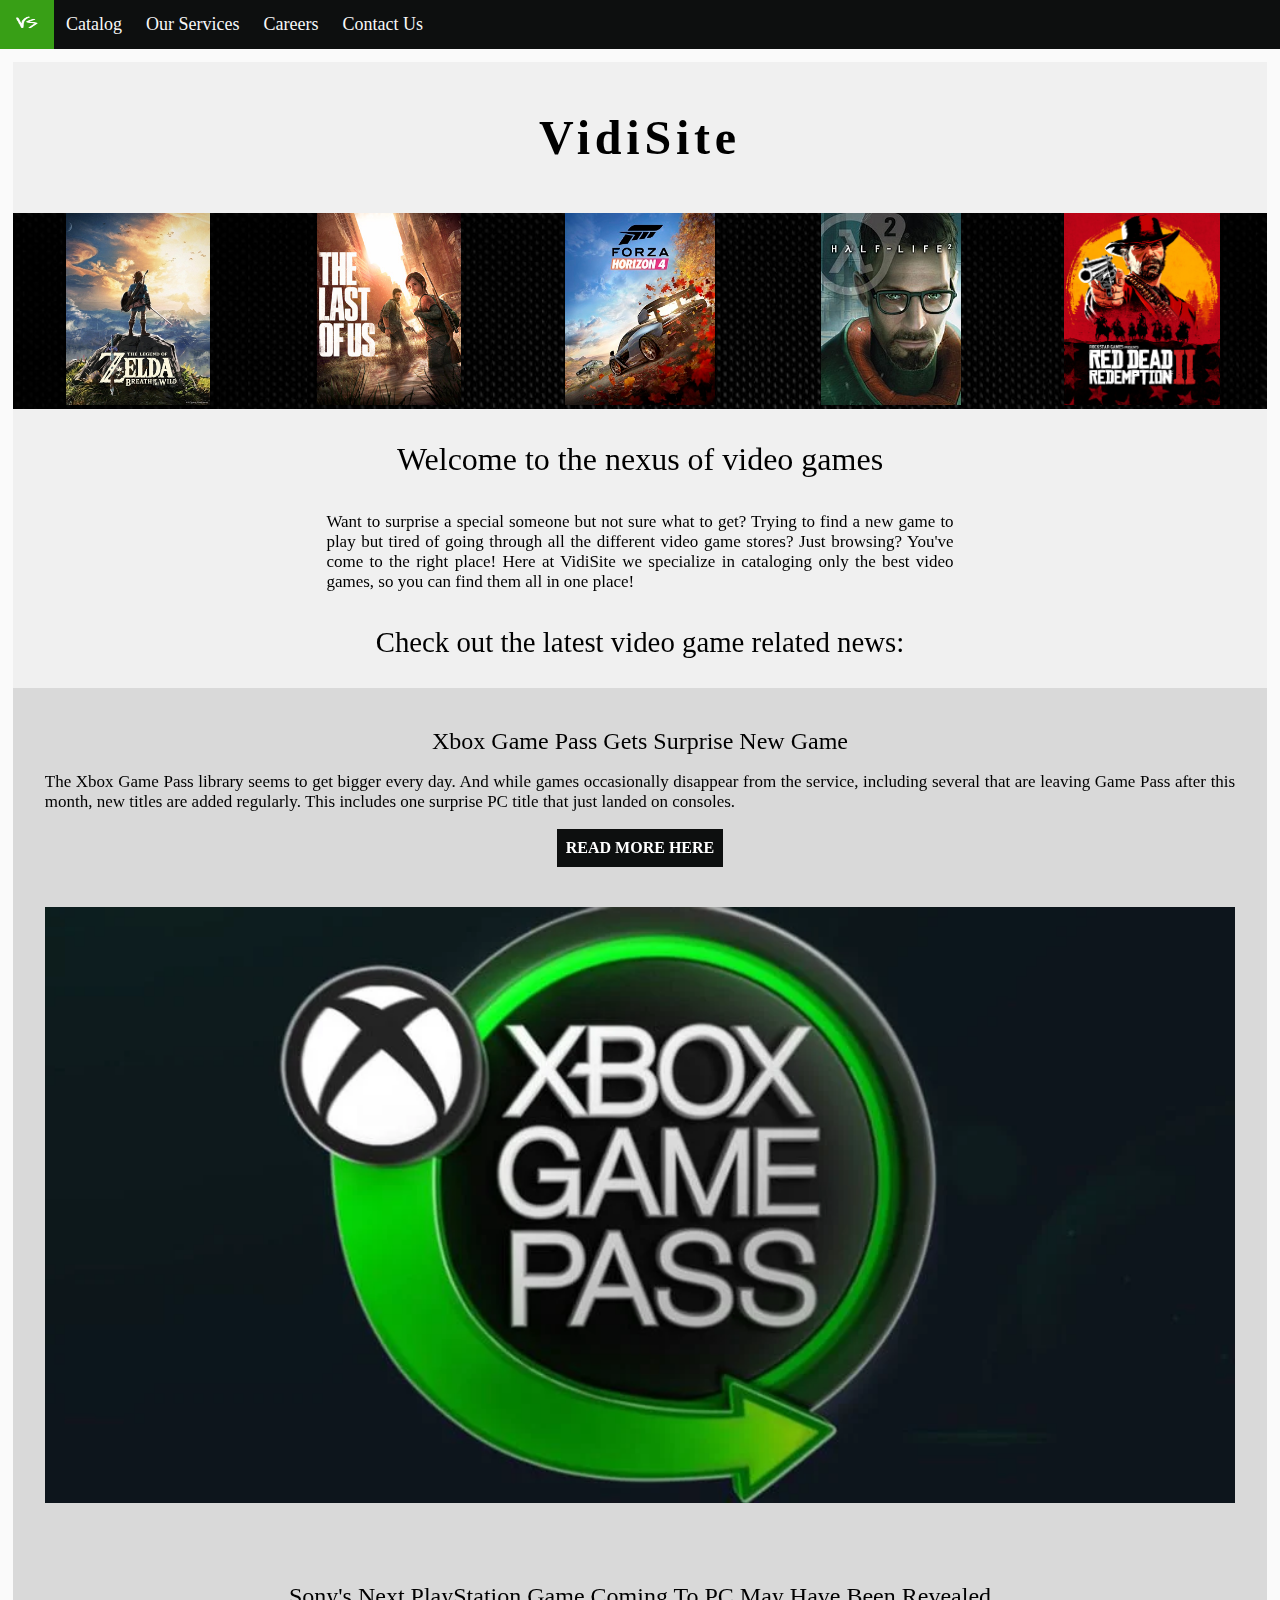
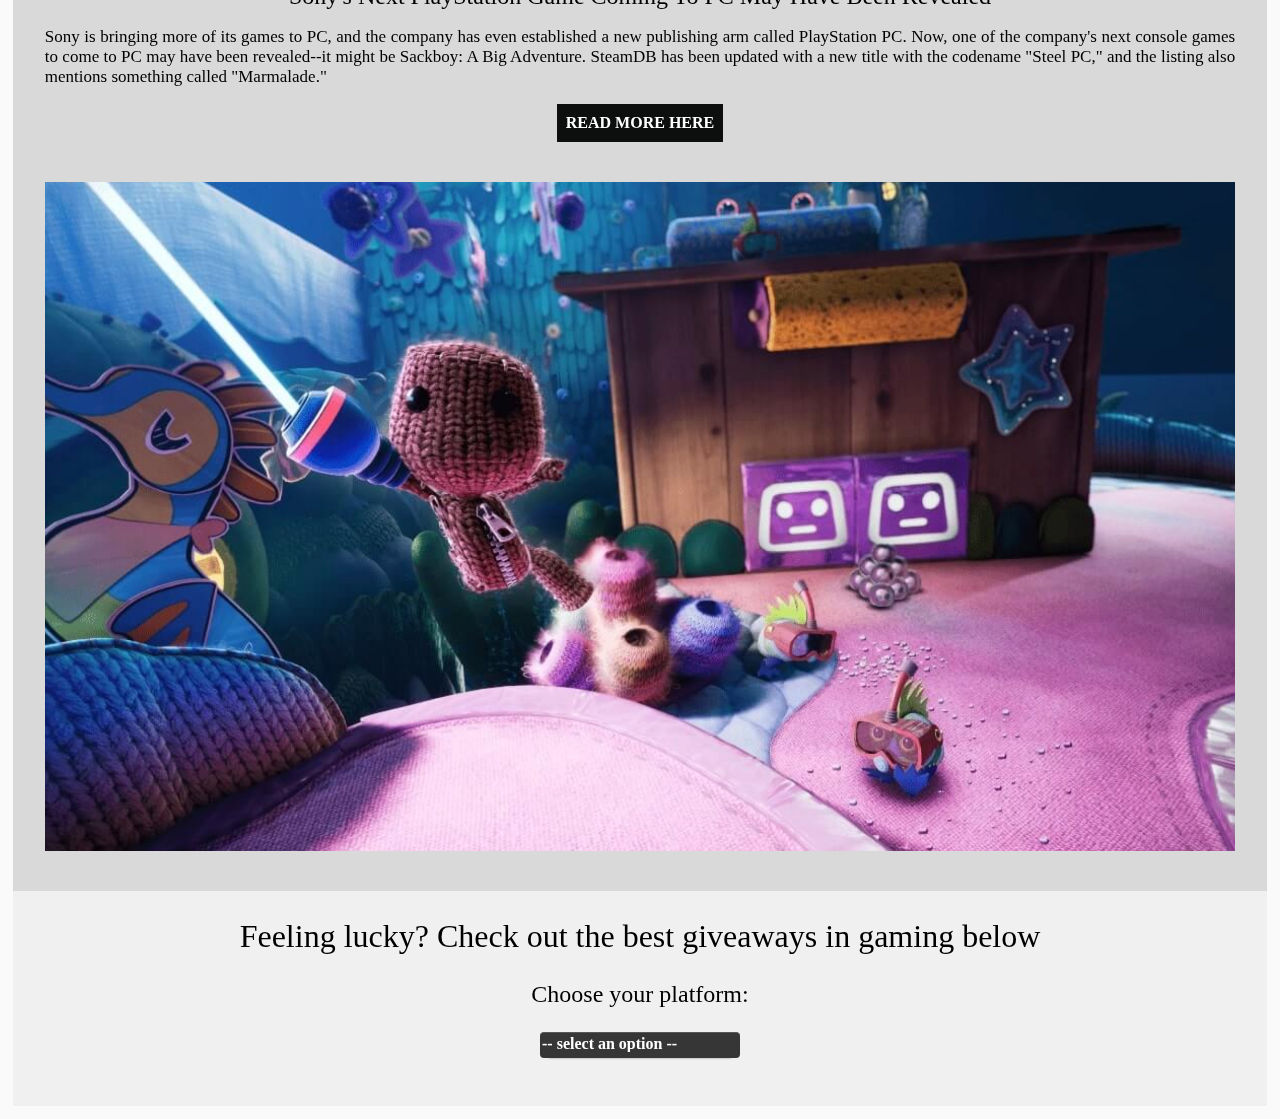
==== index.html @ c4c3dd86 "commit" ====
<!DOCTYPE html>
<html>
<head>
<link rel="stylesheet" href="style.css">
<meta charset="UTF-8" />
<meta name="viewport" content="width=device-width, initial-scale=1.0">
<title>VidiSite</title>
<style>
    h1 {
        font-size: 3em;
        padding: 1em;
        margin: 0;
        letter-spacing: .1em;
    }
    h2 {
        font-size: 2em;
        text-align: center;
    }
    h3 {
        font-size: 1.5em;
        text-align: center;
        font-weight: 500;
    }
    #bg {
        height: 15em;
        overflow: hidden;
    }
    .newsbg {
        height: auto;
        overflow: hidden;
        text-align: center;
        display: block;
        margin: auto;
        width: 100%;
    }
    #mainbody {
        padding: 0 0 2em 0;
    }
    #imgcarousel {
        width: 100%;
    }
    
    .column {
        padding: 1.25em 0;
    }
    .column p {
        text-align: justify;
    }
    .column .content {
        padding: 0 2em;
    }
    .content h3{
        margin:0;
    }
    .row.api .column {
        width: 33.3%;
    }
    .button {
        display: block;
        text-align: center;
        margin: 1em auto 0 auto;
        padding: .65em .55em;
    }
    #centertext{
        margin: 2em 35%;
        text-align: justify;
    }
    .imgapi {
        padding: 2em 0;
        height: 13em;
        overflow: hidden;
        text-align: center;
        display: block;
        margin: auto;
        object-fit: cover;
        
    }
    .apititle {
        margin: 0;
        white-space: nowrap;
        overflow: hidden;
        text-overflow: ellipsis;
    }
    .select-div {
        margin: 1em auto;
    }
    img[name="imgapi"] {
        transition: transform 0.5s
    }
    img[name="imgapi"]:hover {
        transform: scale(0.95);
    }

@media only screen and (max-width: 1280px) {
  #bg {
      height: 12em;
      padding: 0 2.25%;
  }
  .column {
      width: 100%;
    }
    .row.api .column {
        width: 100%;
    }
    #centertext{
        margin: 2em 25%;
        text-align: justify;
    }
    .imgapi {
        height: 10em;
    }
}

@media only screen and (max-width: 768px) {
    #bg {
        height: 7em;
        padding: 0 2.1%;
    }
    #centertext{
        margin: 2em 15%;
        text-align: justify;
    }
    .imgapi {
        height: 18em;
    }
}
</style>
</head>
<body>
<div class="topnav">
    <a href = "index.html"><img src="vidisite.png" width="30" height="15"> </a>
    <a href="form.html">Catalog</a>
    <a href="services.html">Our Services</a>
    <a href="jobs.html">Careers</a>
    <a href="contact.html">Contact Us</a>
</div>
<div class="spacer">a</div>
<div id="image"></div>

    <div id="mainbody">
    <h1>VidiSite</h1>
    <ul class="list">
        <li><img id="bg" src="zelda.jpg"></li>
        <li><img id="bg" src="the-last-of-us.jpg"></li>
        <li><img id="bg" src="forza-horizon-4.jpg"> </li>
        <li><img id="bg" src="half-life-2.jpg"> </li>
        <li><img id="bg" src="red-dead-redemption.jpg"> </li>
    </ul>
    <h2 style="margin: 1em 0;">Welcome to the nexus of video games</h2>
    <p id ="centertext">Want to surprise a special someone but not sure what to get? Trying to find a new game to play 
        but tired of going through all the different video game stores? Just browsing? You've come to the right place! 
        Here at VidiSite we specialize in cataloging only the best video games, so you can find them all in one
        place!</p>

        
    <h3 style="font-size: 1.8em;">Check out the latest video game related news:</h3>

    <div style="background-color: #d9d9d9;" class="row">
        <div class="column">
            <div class="column">
                <div class="content">
                <h3> Xbox Game Pass Gets Surprise New Game</h3>
                <p>The Xbox Game Pass library seems to get bigger every day. 
                    And while games occasionally disappear from the service, 
                    including several that are leaving Game Pass after this 
                    month, new titles are added regularly. This includes one 
                    surprise PC title that just landed on consoles.</p>
                    <button target="_blank" onclick=" window.open('https://gamerant.com/xbox-game-pass-project-wingman/','_blank')" class="button" >Read more here</button>
            </div>
            </div>
            <div class="column">
                <div class="content">
                    <img class="newsbg" src="Xbox_Game_Pass_Arrow_logo.jpg">
                    </div>
            </div>
        </div>
        <div class="column">
            <div class="column">
                <div class="content">
                <h3>Sony's Next PlayStation Game Coming To PC May Have Been Revealed</h3>
                <p>Sony is bringing more of its games to PC, and the company has 
                    even established a new publishing arm called PlayStation PC. 
                    Now, one of the company's next console games to come to PC 
                    may have been revealed--it might be Sackboy: A Big Adventure. 
                    SteamDB has been updated with a new title with the codename 
                    "Steel PC," and the listing also mentions something called 
                    "Marmalade."</p> 
                    <button target="_blank" onclick=" window.open('https://www.gamespot.com/articles/sony-next-playstation-console-game-coming-to-pc-may-have-been-revealed/1100-6497492/','_blank')" class="button" >Read more here</button>
                    </div>
            </div>
            <div class="column">
                <div class="content">
                <img class="newsbg" src="news.png">
                </div>
            </div>
        </div>
      </div>

      <h2>Feeling lucky? Check out the best giveaways in gaming below</h2>
      <h3>Choose your platform:</h3>
      <div class="select-div">
        <select id="platform" onchange="loadData()">
            <option disabled selected value> -- select an option -- </option>
            <option>Pc</option>
            <option>Steam</option>
            <option>Epic-Games-Store</option>
            <option>PS4</option>
            <option>PS5</option>
            <option>Xbox-One</option>
            <option>Xbox-Series-XS</option>
            <option>Switch</option>
            <option>Android</option>
            <option>IOS</option>
            <option>Xbox-360</option>
        </select>
    </div>
      <div style="display: none;" id="apirow" class="row api">
        <div class="column">
            <div style="width:100%;" class="column">
                <div class="content">
                    <h3 name ="title" class="apititle"></h3>
                    <a name="reference" target="_blank"><img class="imgapi" name="imgapi"></a>
                    <p name="desc"></p>
                    </div>
            </div>
        </div>
        <div class="column">
            <div class="content">
            <div style="width:100%;" class="column">
                <h3 name ="title" class="apititle"></h3>
                <a name="reference" target="_blank"><img class="imgapi" name="imgapi"></a>
                <p name="desc"></p> 
                </div>
            </div>
        </div>
        <div class="column">
            <div class="content">
            <div style="width:100%;" class="column">
                <h3 name ="title" class="apititle"></h3>
                <a name="reference" target="_blank"><img class="imgapi" name="imgapi"></a>
                <p name="desc"></p> 
            </div>
            </div>
        </div>
      </div>


    
    </div>
</div>
<script>
    window.onload = function() {
        request = new XMLHttpRequest();
        request.open("GET", "http://www.gamespot.com/api/articles/?api_key=5f30e01f5e65271aa166774b3f0baf9b08fee6a4&format=json", true);
        request.withCredentials = true;
    request.setRequestHeader('Access-Control-Allow-Headers', '*');
    request.setRequestHeader('Access-Control-Allow-Origin', '*');

    request.onreadystatechange = function() {
        if (request.readyState == 4 && request.status == 200) {   
            data = request.responseText;
            data = JSON.parse(data);
            alert("working1");
        }
        else if (request.readyState == 4 && request.status != 200) 
        {  
            alert("Request failed!");
        }
}
    request.send;
    }

    function loadData() {
    let x = document.getElementById("platform").value.toLowerCase();
    request = new XMLHttpRequest();
    request.open("GET", "https://gamerpower.p.rapidapi.com/api/giveaways?platform=" + x + "&sort-by=popularity", true);
    request.withCredentials = true;
    request.setRequestHeader('x-rapidapi-key', '241bcaecf0mshfafde6fd0116e61p16d96fjsnbf4ede1c5446');
    request.setRequestHeader('Access-Control-Allow-Headers', '*');
    request.setRequestHeader('Access-Control-Allow-Origin', '*');

    
request.onreadystatechange = function() {
 
    if (request.readyState == 4 && 
        request.status == 200) 
    {   
        data = request.responseText;
        data = JSON.parse(data);
        document.getElementById("apirow").style.display = "block";
        document.getElementById("apirow").style.backgroundColor  = "rgb(217, 217, 217)";
        document.getElementById("mainbody").style.padding = 0;
        for (let i = 0; i < 3; i++) {
            document.getElementsByName("title")[i].innerHTML = data[i].title;
            document.getElementsByName("desc")[i].innerHTML = data[i].description;
            document.getElementsByName("imgapi")[i].src = data[i].image;
            document.getElementsByName("reference")[i].href = data[i].gamerpower_url;
        }
        
    }
    else if (request.readyState == 4 && request.status != 200) 
    {
        alert("Request failed!");
    }
}
request.send();
}
</script>
</body>
</html>
---- style.css ----
* {
  font-family: 'Times New Roman', Times, serif;
 }

.spacer {
  padding: 14px 12px;
  text-decoration: none;
  font-size: 18px;
}
body {
  margin: 0;
  background-color: #fafafa;
}

#image {
  position: fixed;
  top: 0;
  left: 0;
  z-index: -5;
  position: fixed;
  width: 100%;
  height: 100%;
  -webkit-background-size: cover;
  -moz-background-size: cover;
  -o-background-size: cover;
  background-size: cover;
  background-image: url("https://www.onlygfx.com/wp-content/uploads/2021/04/grey-triangle-pattern-seamless-background-1.jpg");
  }

img.one {
  height: 100%;
  max-height: 300px;
  width: 100%;
}

.topnav {
  background-color: #0D0F0F;
  overflow: hidden;
  position: fixed;
  width: 100%;
}

.topnav a {
  color: #f8f8f8;
  text-align: center;
  float: left;
  display: block;
  padding: 14px 12px;
  text-decoration: none;
  font-size: 18px;
  transition-duration: 0.4s;
}

.topnav a:hover {
  background-color: #389F16;
  color: #000000;
}

h1 {
  text-align: center;
  font-weight: 600;
  font-size: 2.2em;
}

h1 span{
  background-color: rgba(179, 179, 179, 0.432);
  padding: .2em;
}

h2 {
  font-weight: 500;
  font-size: 1.5em;
}

p {
  font-size: 17px;
}

#mainbody {
  padding: 2em 0;
  margin: 1%;
  background-color: #f0f0f0;
  box-sizing: border-box;
}

.topimage {
  width: 98%;
  height: 100px;
  position: absolute;
  margin: -2em 0 0 0;
  z-index: 0;
  object-fit: cover;
}

.column {
  float: left;
  width: 50%;
}

.row:after {
  content: "";
  display: table;
  clear: both;
}

a {
  text-decoration: none;
  color: rgb(0, 0, 0);
}
a:hover {
  color: #389F16;
}

.button {
  background-color: #0D0F0F; 
  border: none;
  color: rgb(255, 255, 255);
  padding: .75rem;
  text-align: center;
  text-decoration: none;
  display: inline-block;
  font-size: 1em;
  transition-duration: 0.4s;
  text-transform: uppercase;
  font-weight: bold;
  cursor:pointer;
}

.button:hover {
  background-color: #389F16; 
  color: rgb(255, 255, 255);
}

.button:hover {
  background-color: #389F16; 
  color: rgb(255, 255, 255);
}
 
.list {
  margin:0;
  padding: 0;
  list-style-type: none;
  display: table;
  table-layout: fixed;
  width:100%;
  background-image: url(pattern.jpg);
  background-size: cover;
  background-repeat: no-repeat;
}
.list>li {
  display: table-cell;
  padding: 0 5px;
  text-align: center;
}

select{
  background:transparent;
  width: 200px;
  padding: 2px;
  font-size: 1em;
  font-weight:600;
  color:#fff;
  line-height: 1;
  border: 0;
  border-radius: 0;
  height: 22px;
  -webkit-appearance: none;
  }


  .select-div{
    margin: 0 auto;
    width: 200px;
    height: 25px;
    overflow: hidden;
    background: url(arrowhead.png) no-repeat right #363636;
    border-top:#575757 1px solid;
    -webkit-border-radius: 4px 4px 4px 4px;
    -moz-border-radius: 4px 4px 4px 4px;
    border-radius: 4px 4px 4px 4px;
    -webkit-box-shadow: inset 0 2px 4px rgba(107, 105, 105, 0.15), 0 1px 2px rgba(0, 0, 0, 0.05);
    -moz-box-shadow: inset 0 2px 4px rgba(0, 0, 0, 0.15), 0 1px 2px rgba(0, 0, 0, 0.05);
    box-shadow: inset 0 2px 4px rgba(0, 0, 0, 0.15), 0 1px 2px rgba(0, 0, 0, 0.05);
    -moz-box-shadow:    0px 8px 3px -9px #000000;
    -webkit-box-shadow: 0px 8px 3px -9px #000000;
    box-shadow:         0px 8px 3px -9px #000000;
 }

 select > option {
  background: #363636;
}


@media only screen and (max-width: 1280px) {
  .topimage {
    height: 90px;
  }
}

@media only screen and (max-width: 768px) {
  .column {
      width: 100%;
    }
    .topimage {
      height: 90px;
    }
}
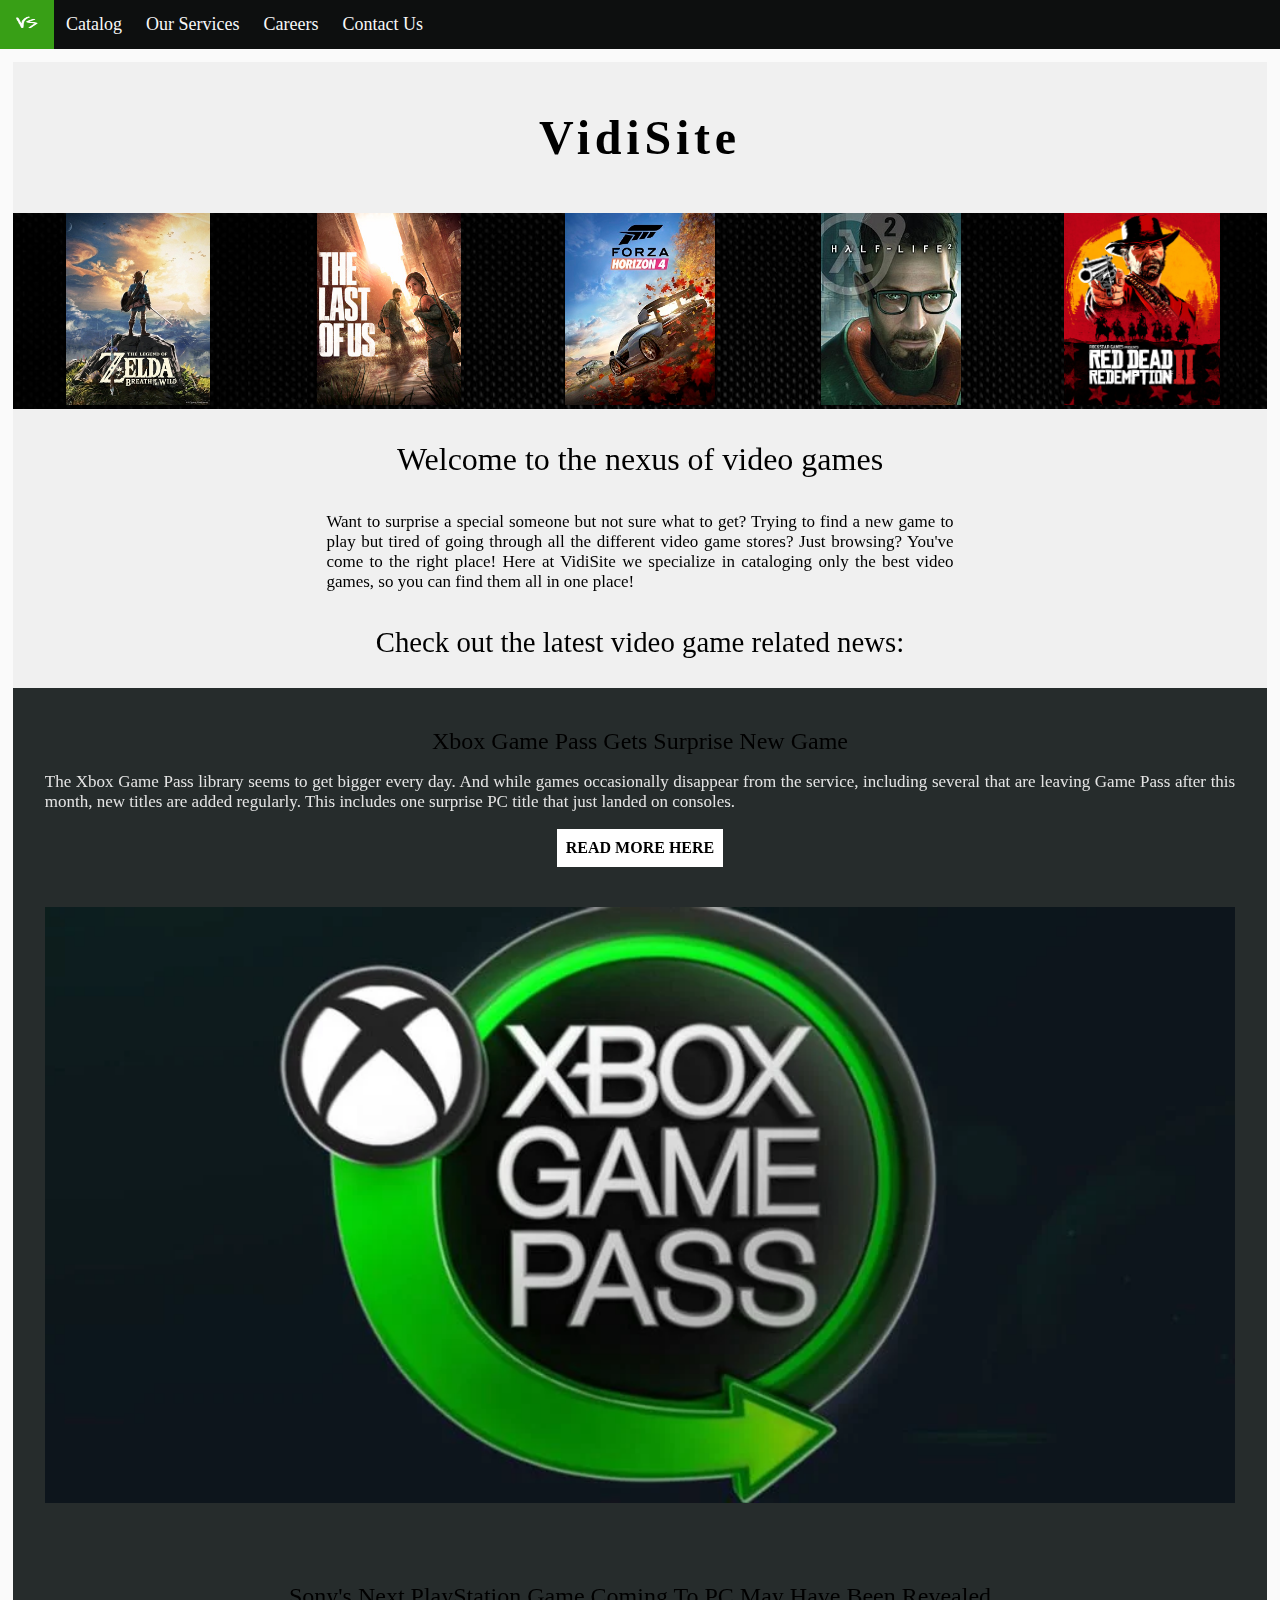
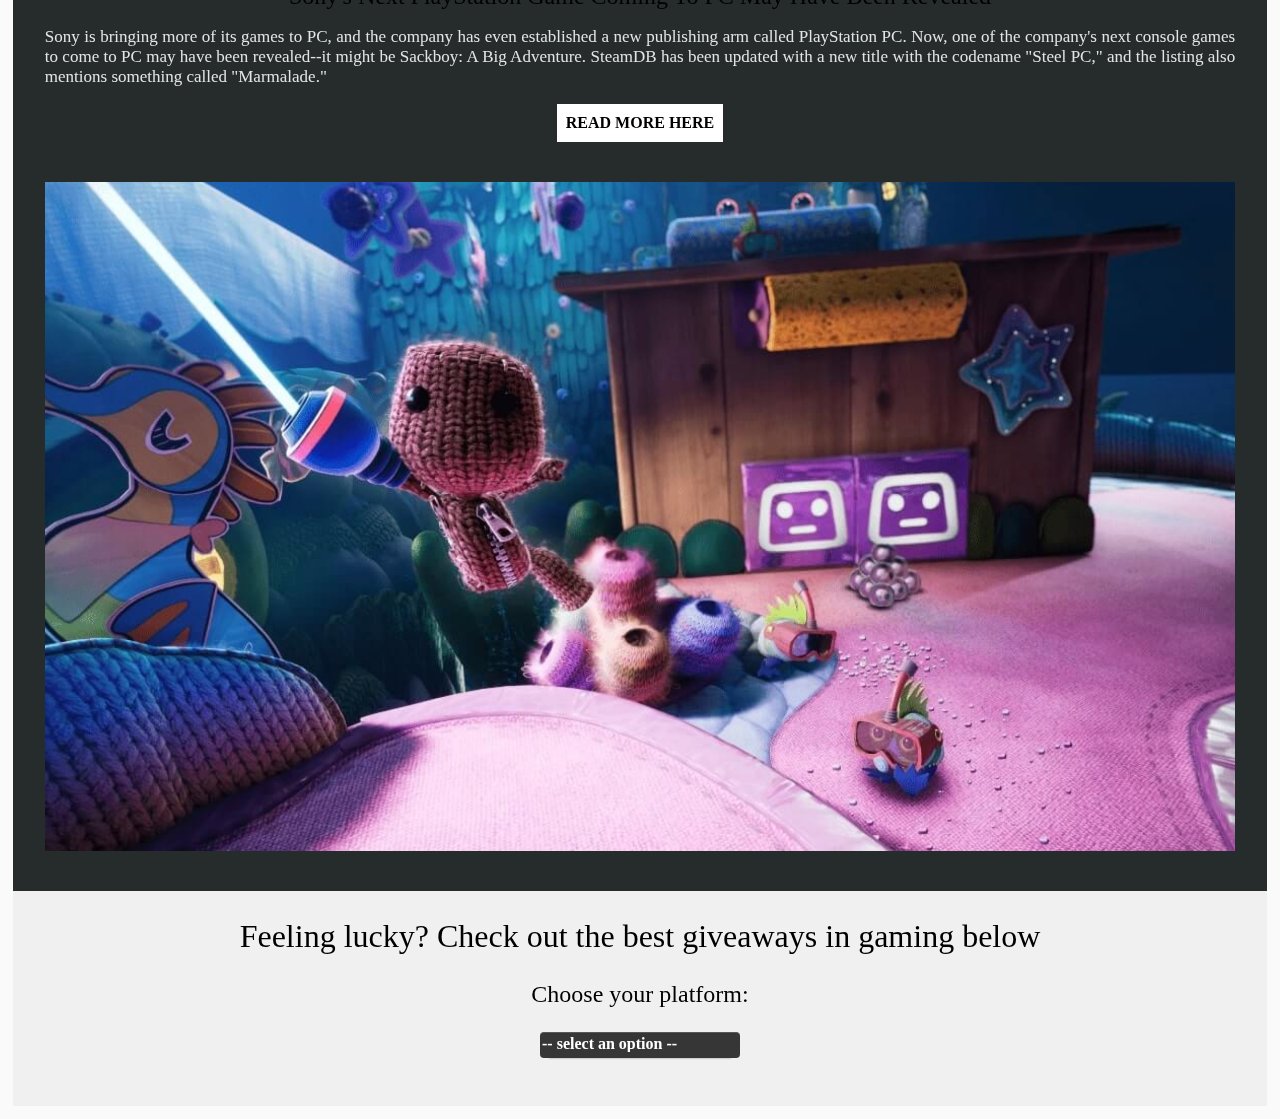
==== commit d8473fd6: "color change" ====
--- a/index.html
+++ b/index.html
@@ -45,6 +45,7 @@
     }
     .column p {
         text-align: justify;
+        color: #e4e4e4;
     }
     .column .content {
         padding: 0 2em;
@@ -89,6 +90,10 @@
     }
     img[name="imgapi"]:hover {
         transform: scale(0.95);
+    }
+    .button {
+        color: rgb(0, 0, 0);
+        background-color: rgb(255, 255, 255);
     }
 
 @media only screen and (max-width: 1280px) {
@@ -155,7 +160,7 @@
         
     <h3 style="font-size: 1.8em;">Check out the latest video game related news:</h3>
 
-    <div style="background-color: #d9d9d9;" class="row">
+    <div style="background-color: #262c2c;" class="row">
         <div class="column">
             <div class="column">
                 <div class="content">
@@ -288,7 +293,7 @@
         data = request.responseText;
         data = JSON.parse(data);
         document.getElementById("apirow").style.display = "block";
-        document.getElementById("apirow").style.backgroundColor  = "rgb(217, 217, 217)";
+        document.getElementById("apirow").style.backgroundColor  = "#262c2c";
         document.getElementById("mainbody").style.padding = 0;
         for (let i = 0; i < 3; i++) {
             document.getElementsByName("title")[i].innerHTML = data[i].title;
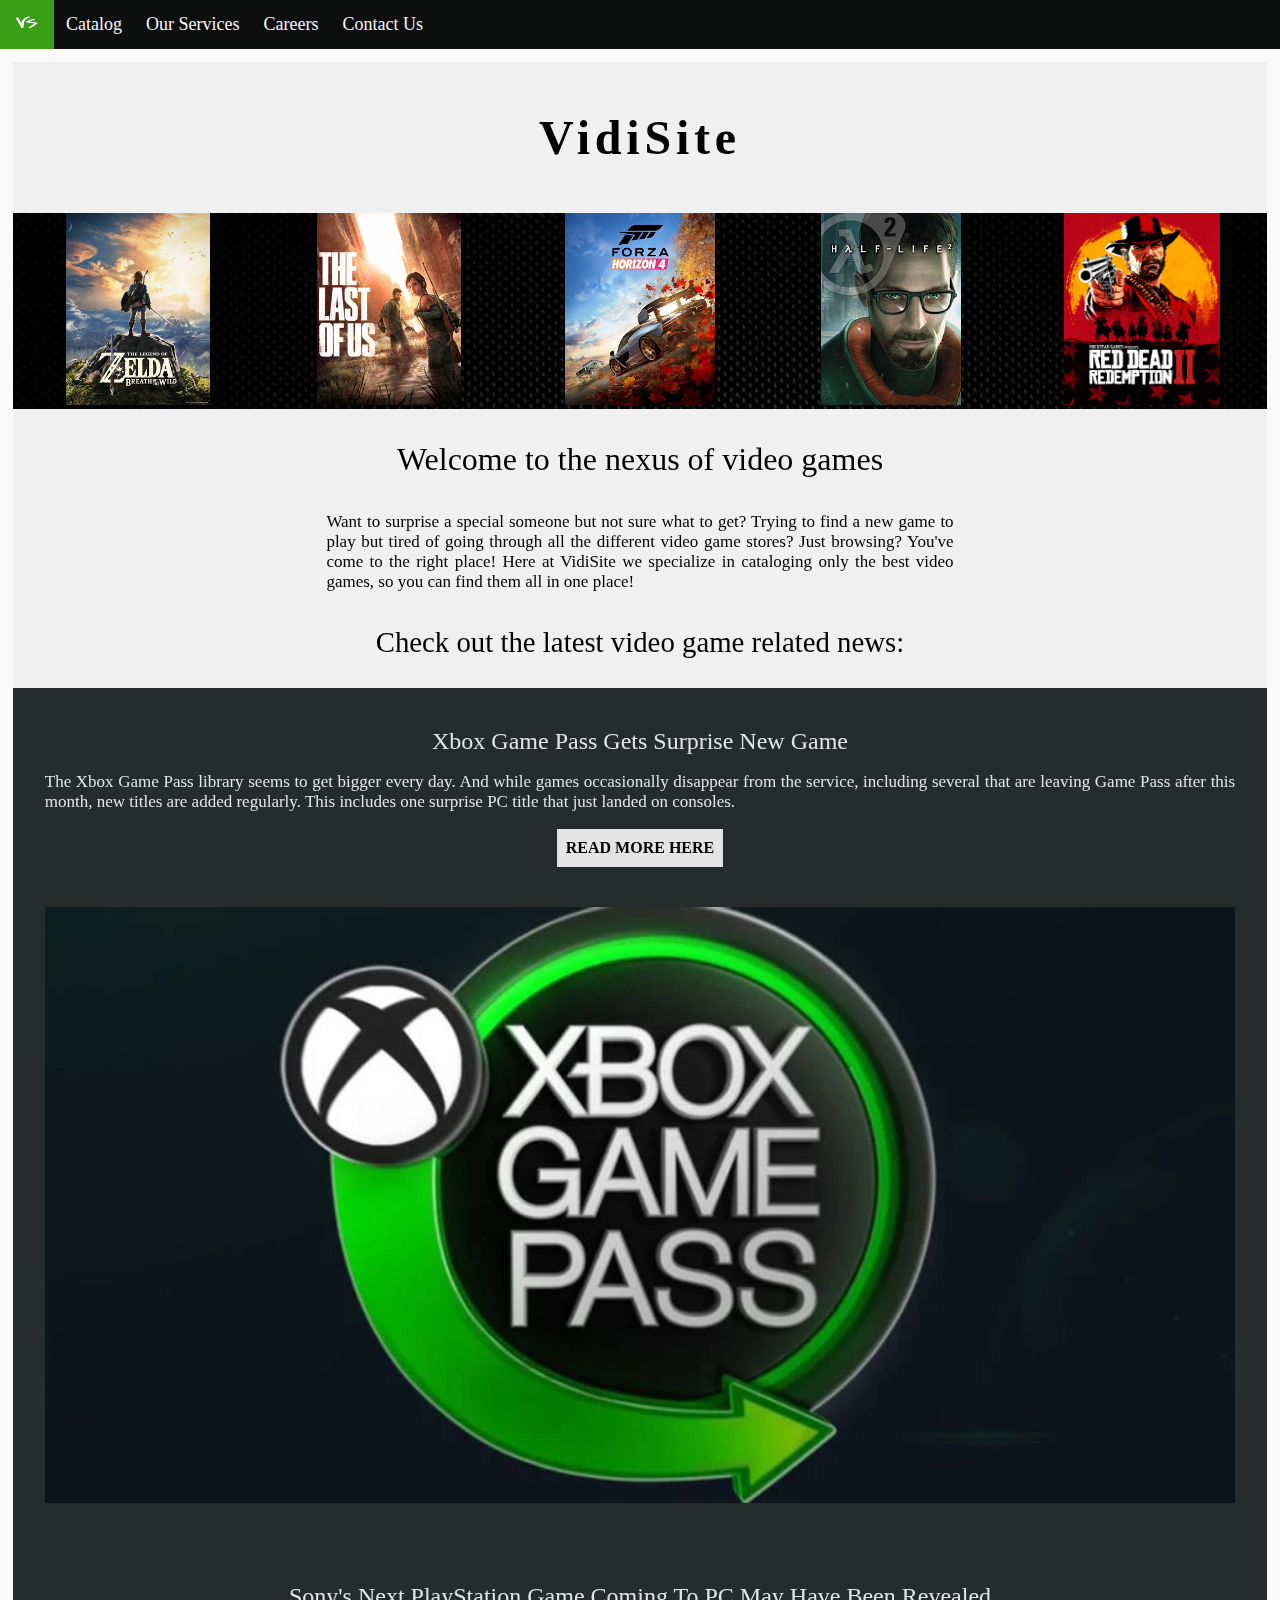
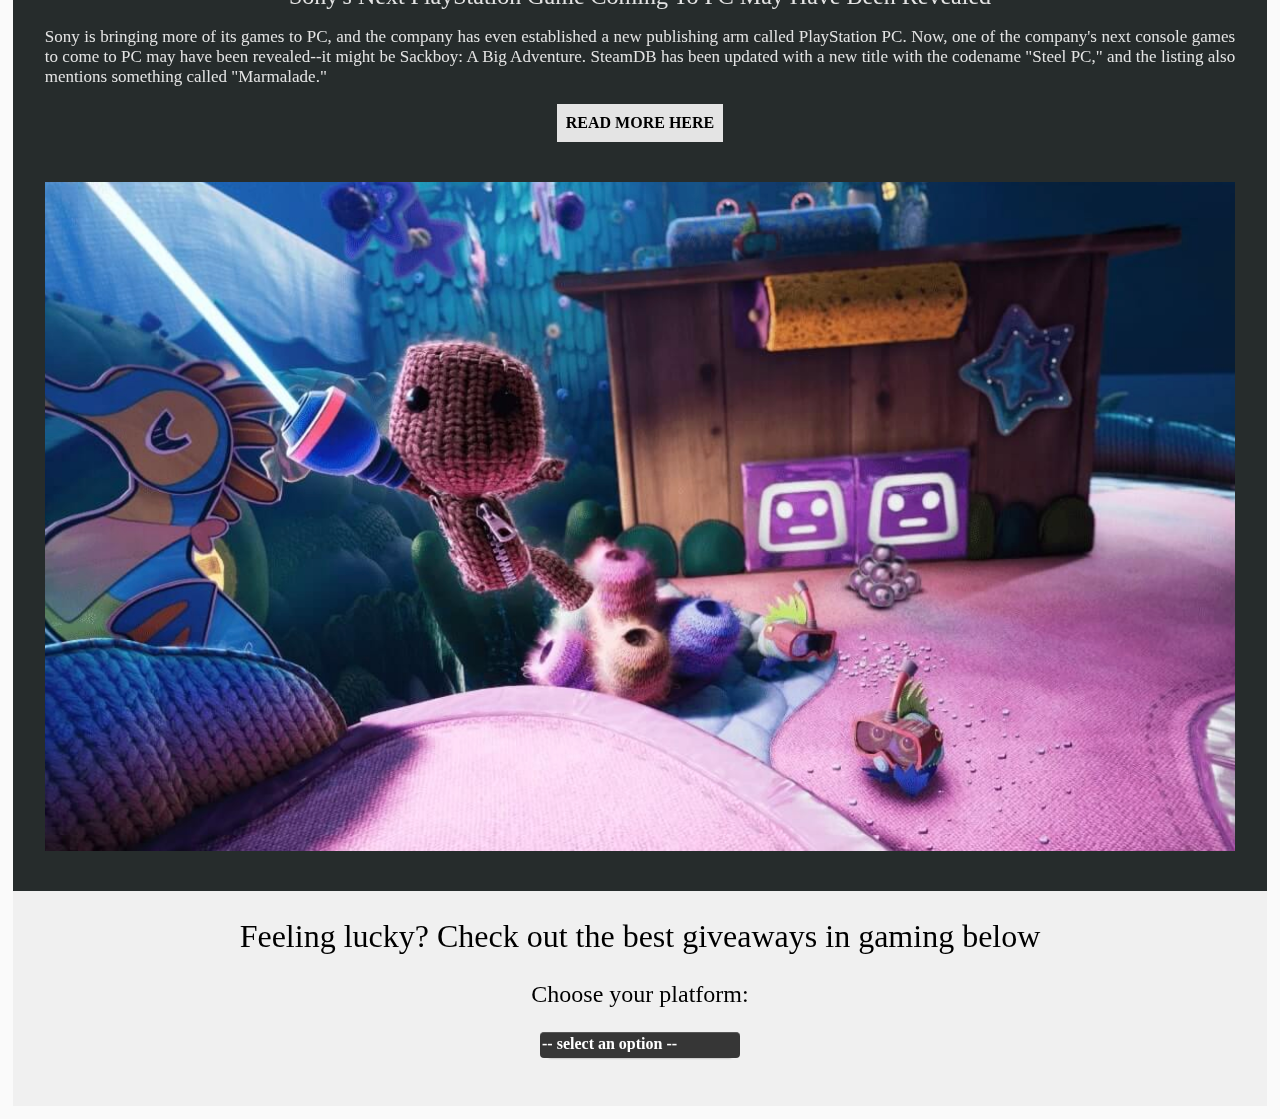
==== commit f76291a3: "color change" ====
--- a/index.html
+++ b/index.html
@@ -52,6 +52,7 @@
     }
     .content h3{
         margin:0;
+        color: #e4e4e4;
     }
     .row.api .column {
         width: 33.3%;
@@ -61,6 +62,8 @@
         text-align: center;
         margin: 1em auto 0 auto;
         padding: .65em .55em;
+        color: rgb(0, 0, 0);
+        background-color: #e4e4e4;
     }
     #centertext{
         margin: 2em 35%;
@@ -90,10 +93,6 @@
     }
     img[name="imgapi"]:hover {
         transform: scale(0.95);
-    }
-    .button {
-        color: rgb(0, 0, 0);
-        background-color: rgb(255, 255, 255);
     }
 
 @media only screen and (max-width: 1280px) {
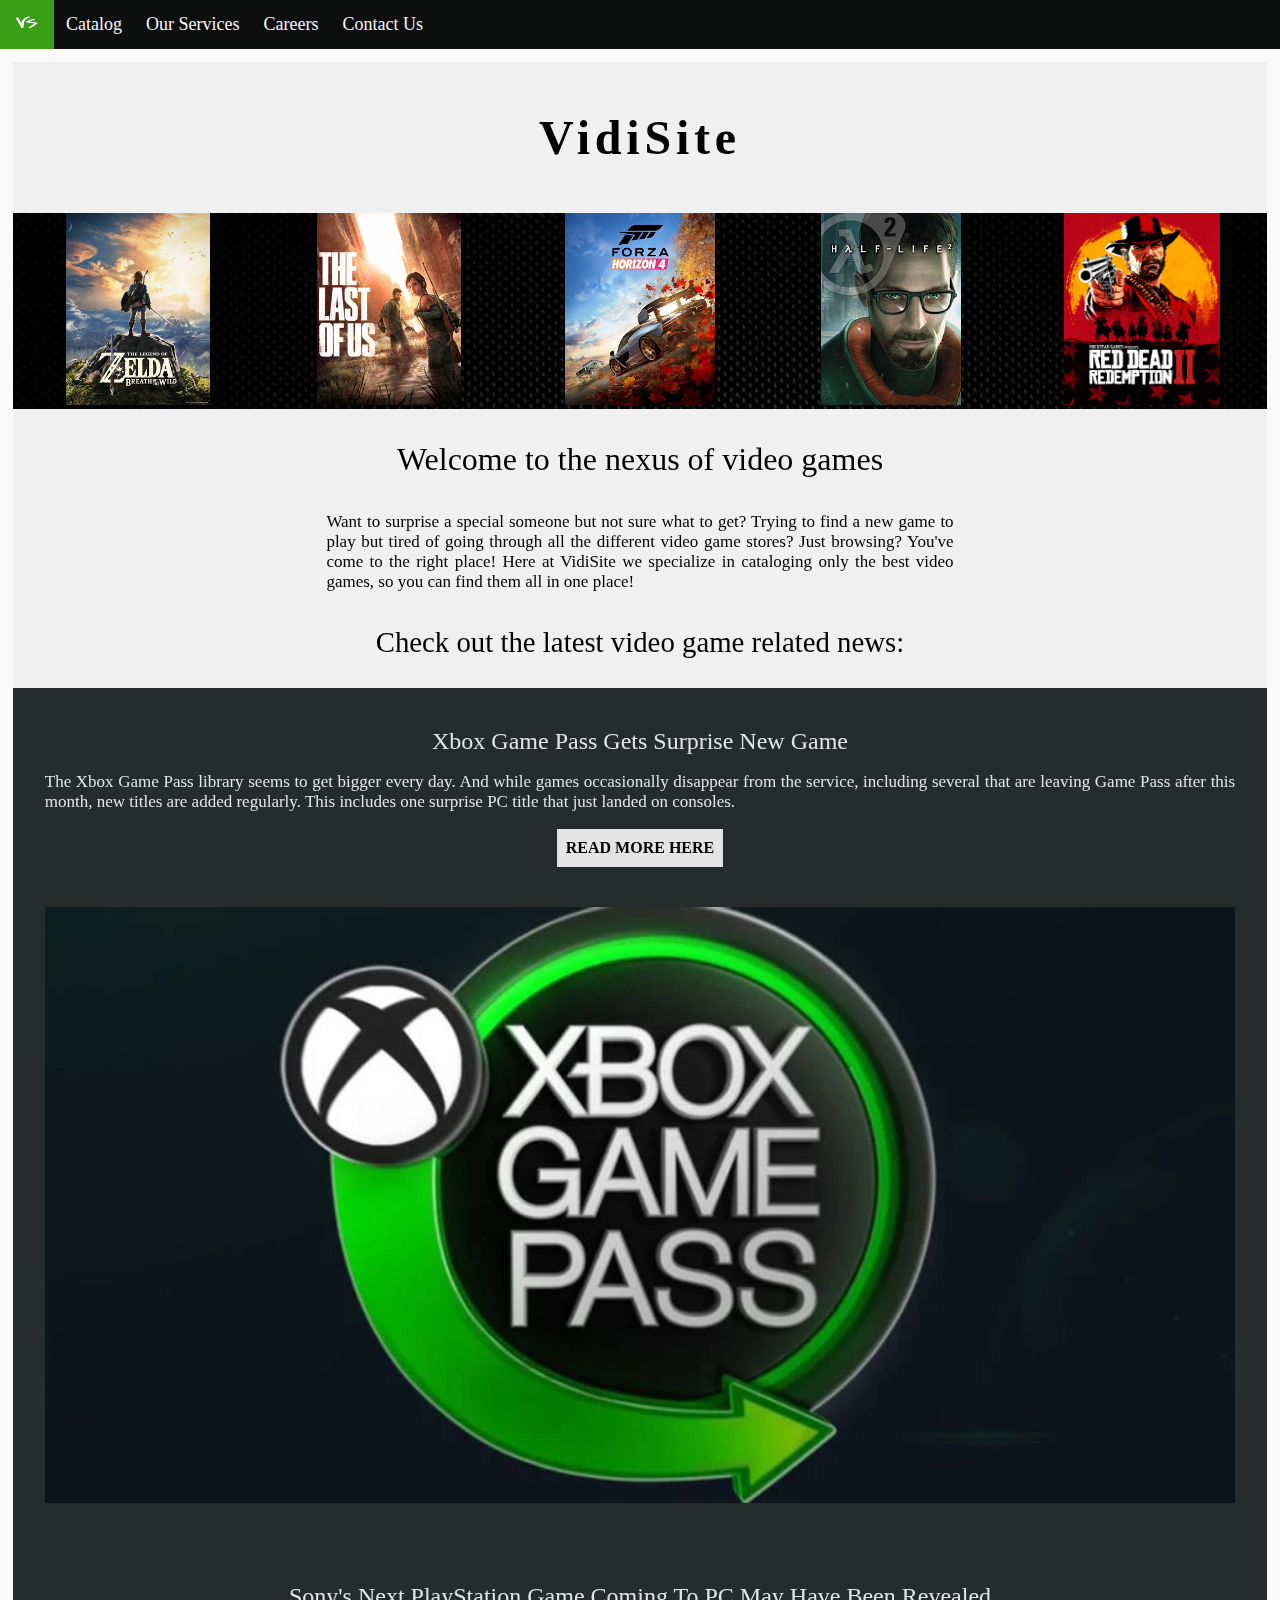
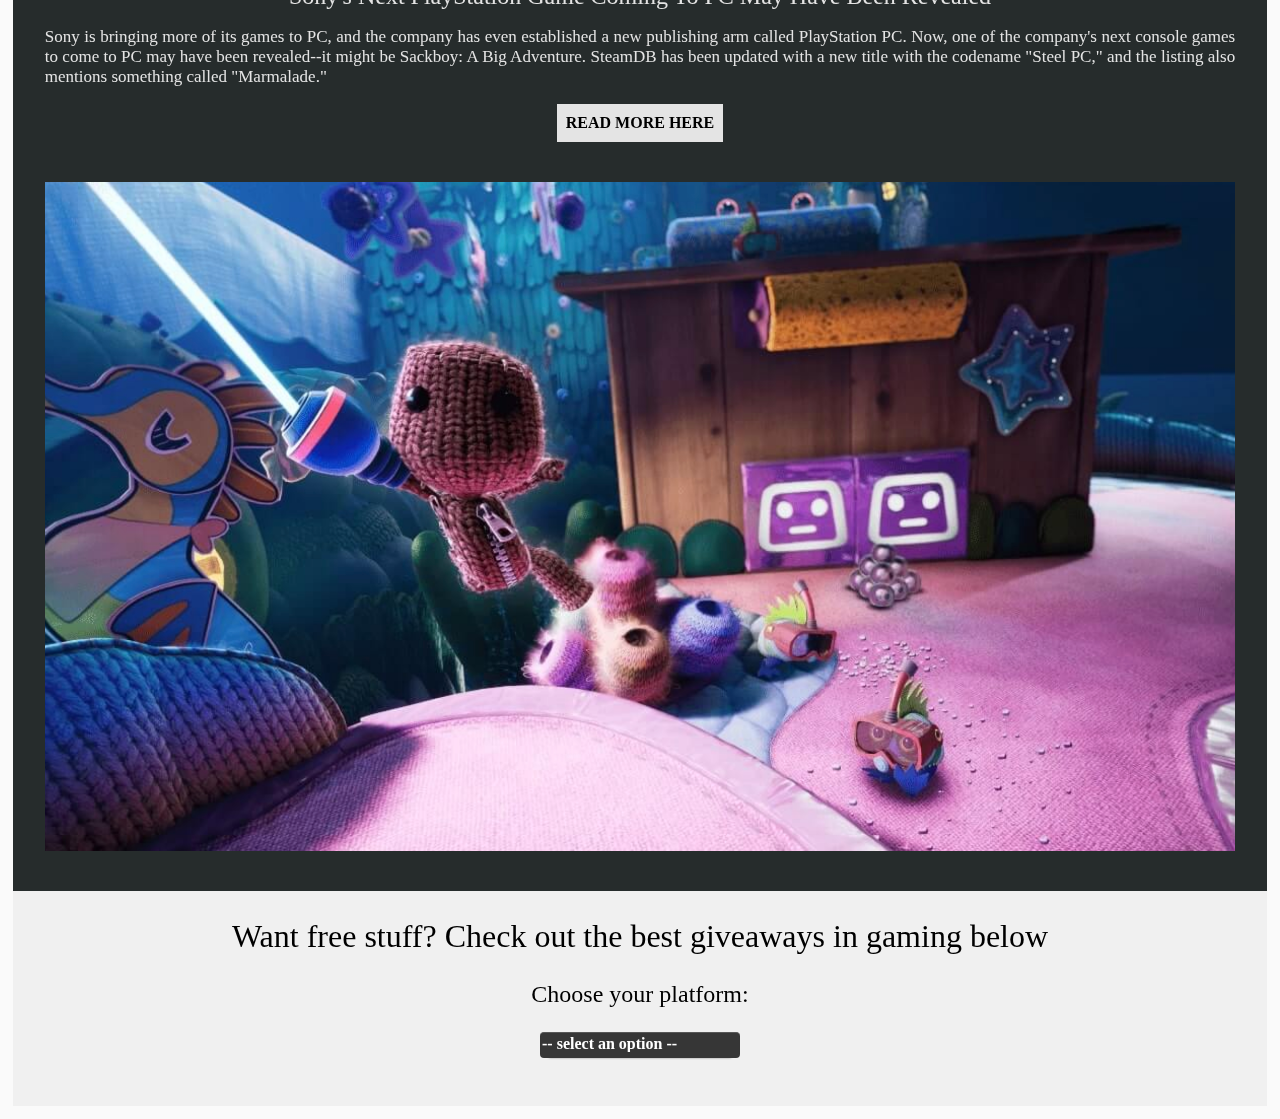
==== commit eb8b7689: "color change" ====
--- a/index.html
+++ b/index.html
@@ -200,7 +200,7 @@
         </div>
       </div>
 
-      <h2>Feeling lucky? Check out the best giveaways in gaming below</h2>
+      <h2>Want free stuff? Check out the best giveaways in gaming below</h2>
       <h3>Choose your platform:</h3>
       <div class="select-div">
         <select id="platform" onchange="loadData()">
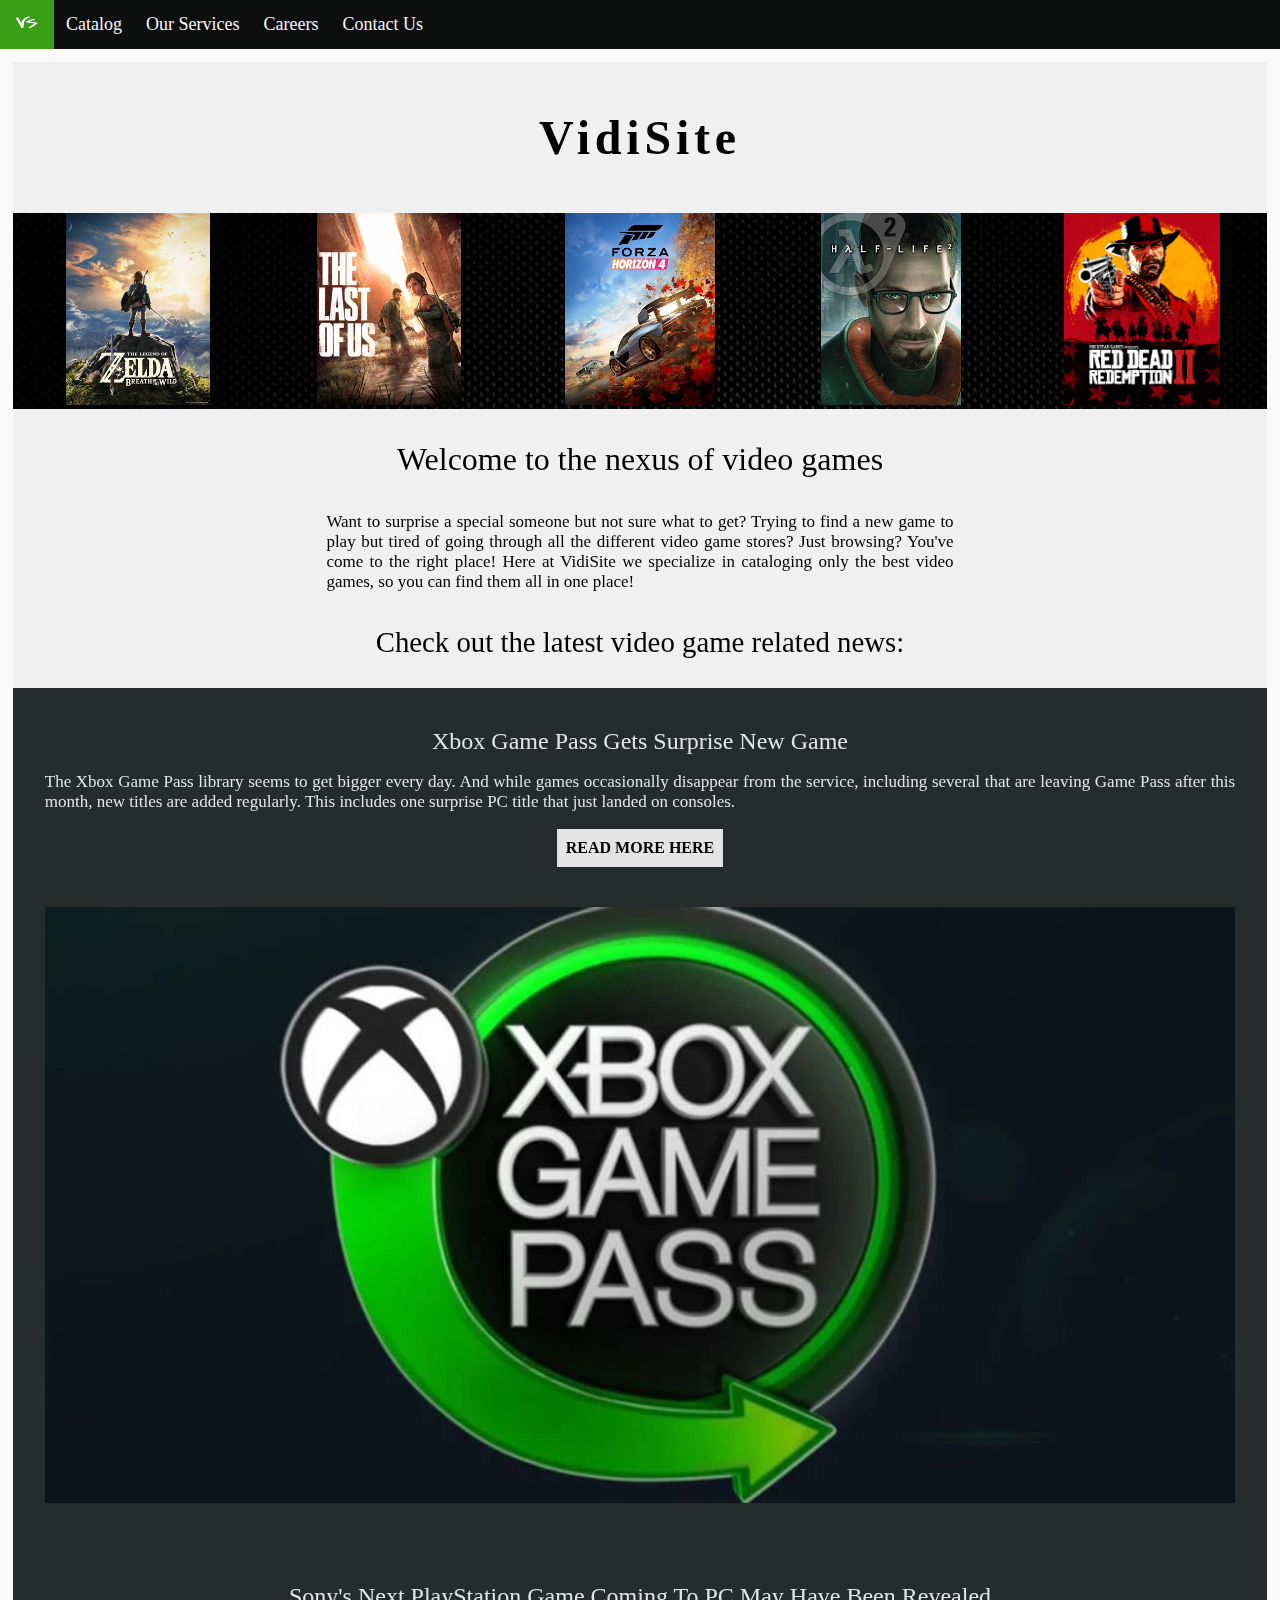
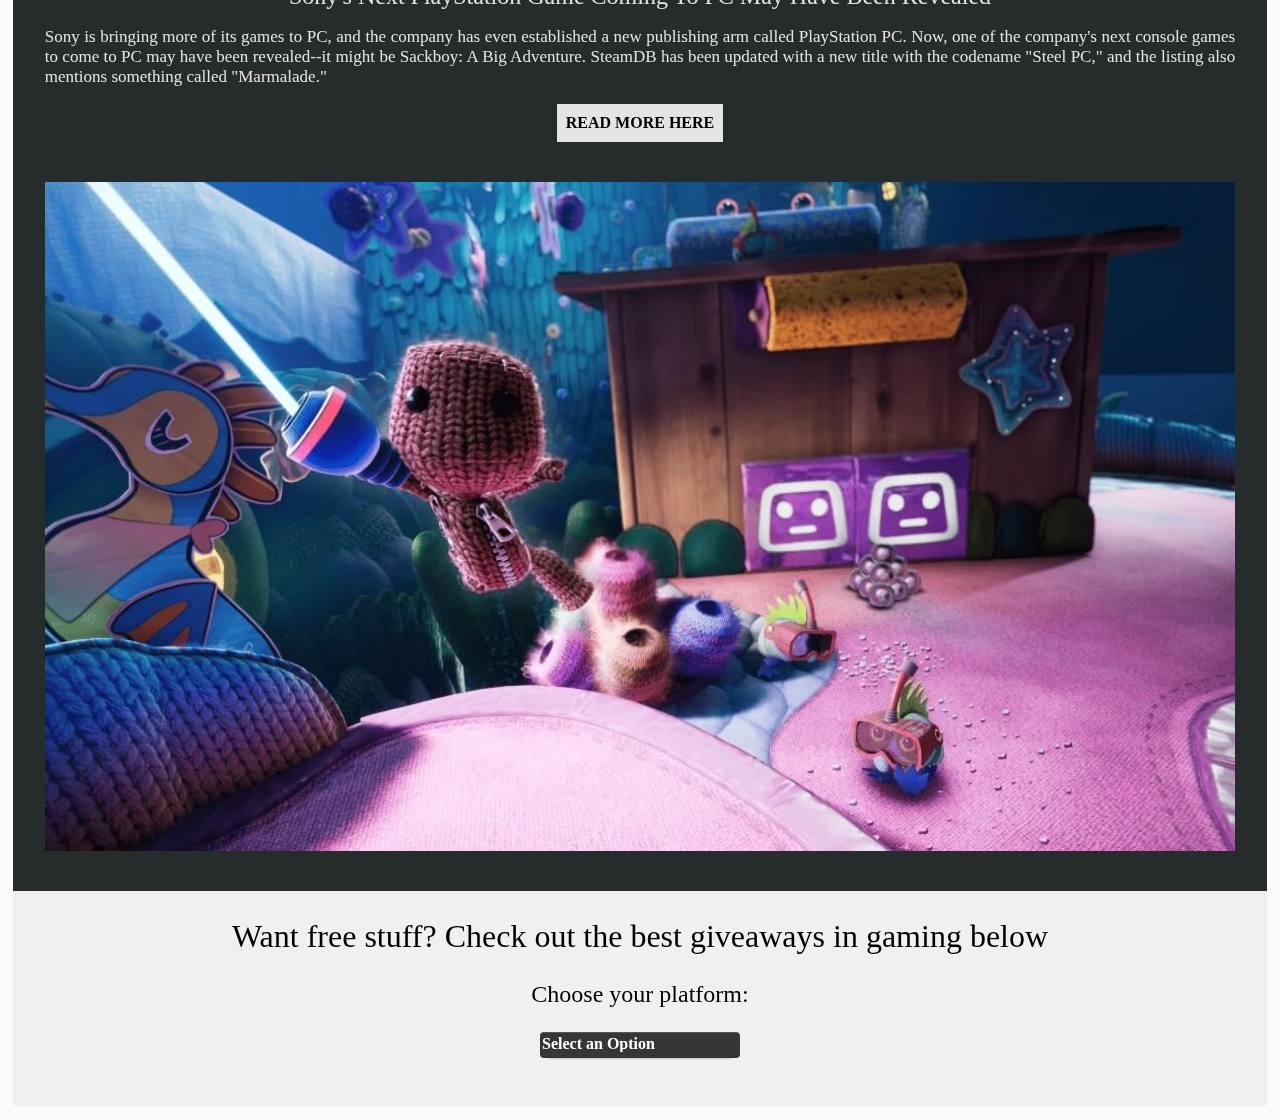
==== commit b49778ec: "color change" ====
--- a/index.html
+++ b/index.html
@@ -204,8 +204,8 @@
       <h3>Choose your platform:</h3>
       <div class="select-div">
         <select id="platform" onchange="loadData()">
-            <option disabled selected value> -- select an option -- </option>
-            <option>Pc</option>
+            <option disabled selected value>Select an Option</option>
+            <option>PC</option>
             <option>Steam</option>
             <option>Epic-Games-Store</option>
             <option>PS4</option>
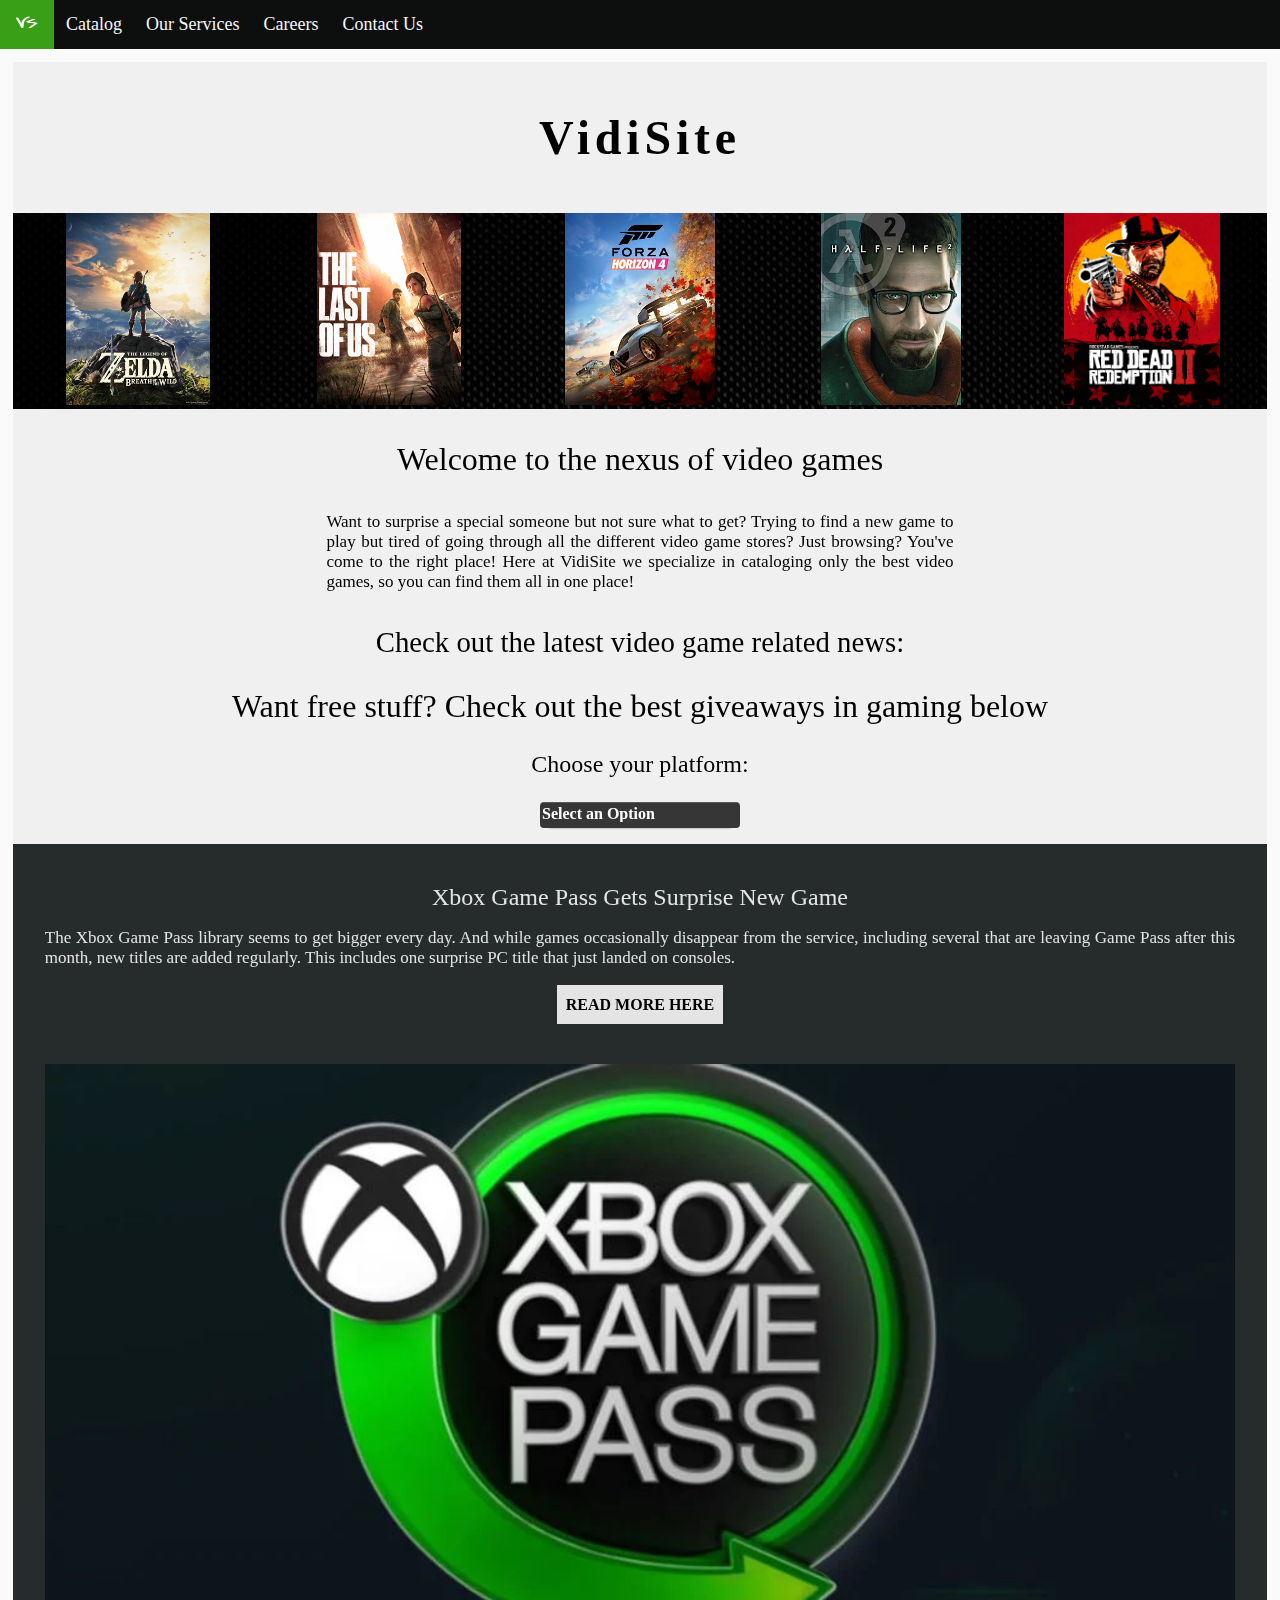
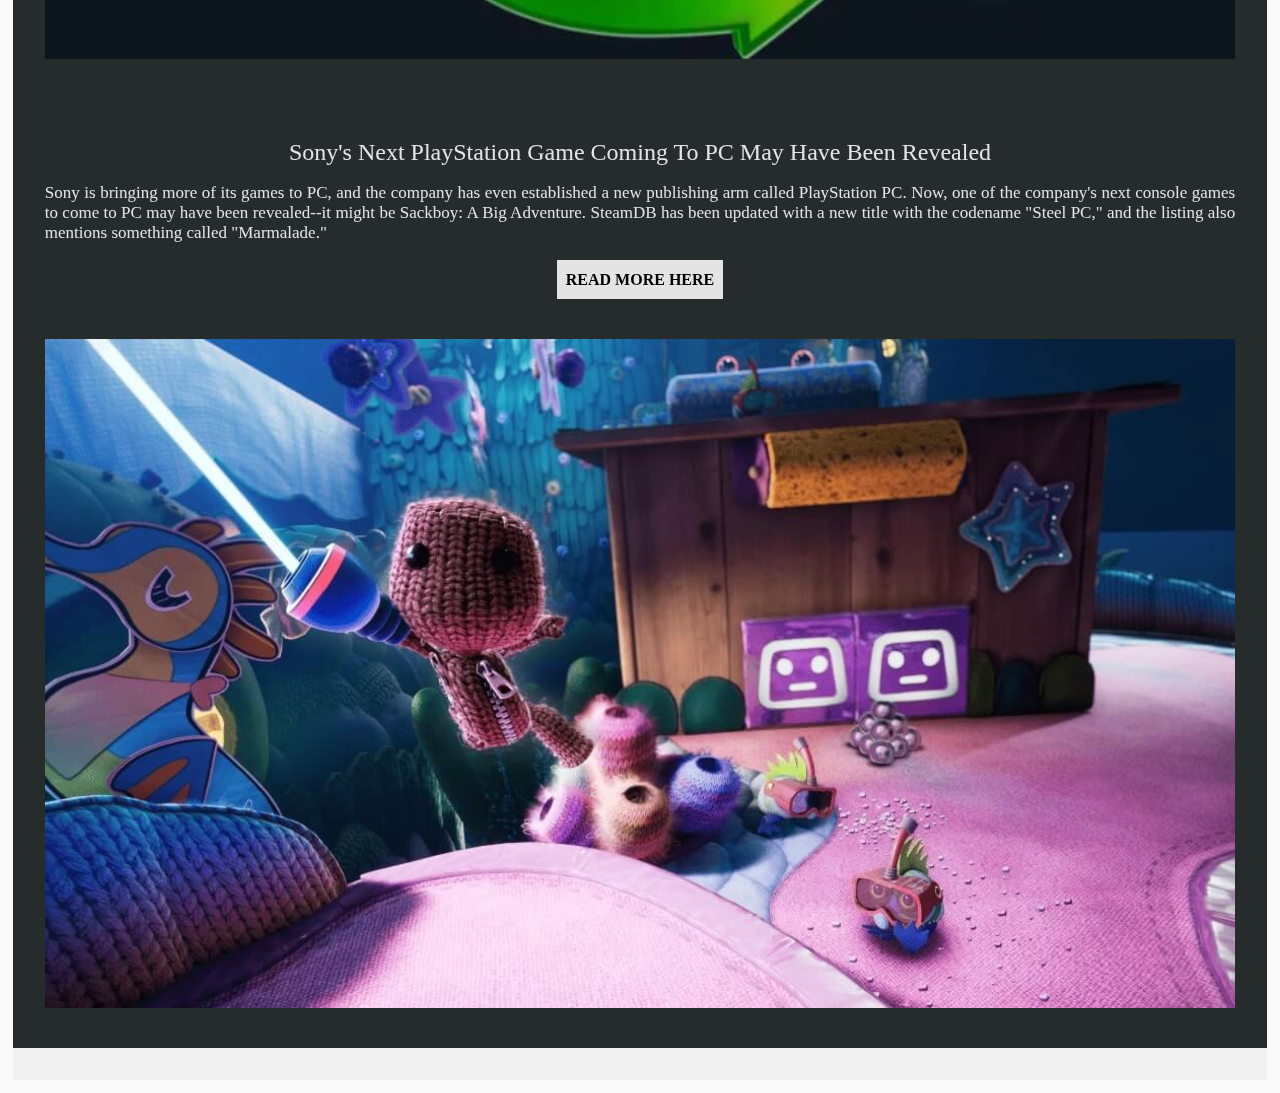
==== commit f0096f2b: "color change" ====
--- a/index.html
+++ b/index.html
@@ -159,46 +159,7 @@
         
     <h3 style="font-size: 1.8em;">Check out the latest video game related news:</h3>
 
-    <div style="background-color: #262c2c;" class="row">
-        <div class="column">
-            <div class="column">
-                <div class="content">
-                <h3> Xbox Game Pass Gets Surprise New Game</h3>
-                <p>The Xbox Game Pass library seems to get bigger every day. 
-                    And while games occasionally disappear from the service, 
-                    including several that are leaving Game Pass after this 
-                    month, new titles are added regularly. This includes one 
-                    surprise PC title that just landed on consoles.</p>
-                    <button target="_blank" onclick=" window.open('https://gamerant.com/xbox-game-pass-project-wingman/','_blank')" class="button" >Read more here</button>
-            </div>
-            </div>
-            <div class="column">
-                <div class="content">
-                    <img class="newsbg" src="Xbox_Game_Pass_Arrow_logo.jpg">
-                    </div>
-            </div>
-        </div>
-        <div class="column">
-            <div class="column">
-                <div class="content">
-                <h3>Sony's Next PlayStation Game Coming To PC May Have Been Revealed</h3>
-                <p>Sony is bringing more of its games to PC, and the company has 
-                    even established a new publishing arm called PlayStation PC. 
-                    Now, one of the company's next console games to come to PC 
-                    may have been revealed--it might be Sackboy: A Big Adventure. 
-                    SteamDB has been updated with a new title with the codename 
-                    "Steel PC," and the listing also mentions something called 
-                    "Marmalade."</p> 
-                    <button target="_blank" onclick=" window.open('https://www.gamespot.com/articles/sony-next-playstation-console-game-coming-to-pc-may-have-been-revealed/1100-6497492/','_blank')" class="button" >Read more here</button>
-                    </div>
-            </div>
-            <div class="column">
-                <div class="content">
-                <img class="newsbg" src="news.png">
-                </div>
-            </div>
-        </div>
-      </div>
+
 
       <h2>Want free stuff? Check out the best giveaways in gaming below</h2>
       <h3>Choose your platform:</h3>
@@ -248,6 +209,46 @@
         </div>
       </div>
 
+      <div style="background-color: #262c2c;" class="row">
+        <div class="column">
+            <div class="column">
+                <div class="content">
+                <h3> Xbox Game Pass Gets Surprise New Game</h3>
+                <p>The Xbox Game Pass library seems to get bigger every day. 
+                    And while games occasionally disappear from the service, 
+                    including several that are leaving Game Pass after this 
+                    month, new titles are added regularly. This includes one 
+                    surprise PC title that just landed on consoles.</p>
+                    <button target="_blank" onclick=" window.open('https://gamerant.com/xbox-game-pass-project-wingman/','_blank')" class="button" >Read more here</button>
+            </div>
+            </div>
+            <div class="column">
+                <div class="content">
+                    <img class="newsbg" src="Xbox_Game_Pass_Arrow_logo.jpg">
+                    </div>
+            </div>
+        </div>
+        <div class="column">
+            <div class="column">
+                <div class="content">
+                <h3>Sony's Next PlayStation Game Coming To PC May Have Been Revealed</h3>
+                <p>Sony is bringing more of its games to PC, and the company has 
+                    even established a new publishing arm called PlayStation PC. 
+                    Now, one of the company's next console games to come to PC 
+                    may have been revealed--it might be Sackboy: A Big Adventure. 
+                    SteamDB has been updated with a new title with the codename 
+                    "Steel PC," and the listing also mentions something called 
+                    "Marmalade."</p> 
+                    <button target="_blank" onclick=" window.open('https://www.gamespot.com/articles/sony-next-playstation-console-game-coming-to-pc-may-have-been-revealed/1100-6497492/','_blank')" class="button" >Read more here</button>
+                    </div>
+            </div>
+            <div class="column">
+                <div class="content">
+                <img class="newsbg" src="news.png">
+                </div>
+            </div>
+        </div>
+      </div>
 
     
     </div>
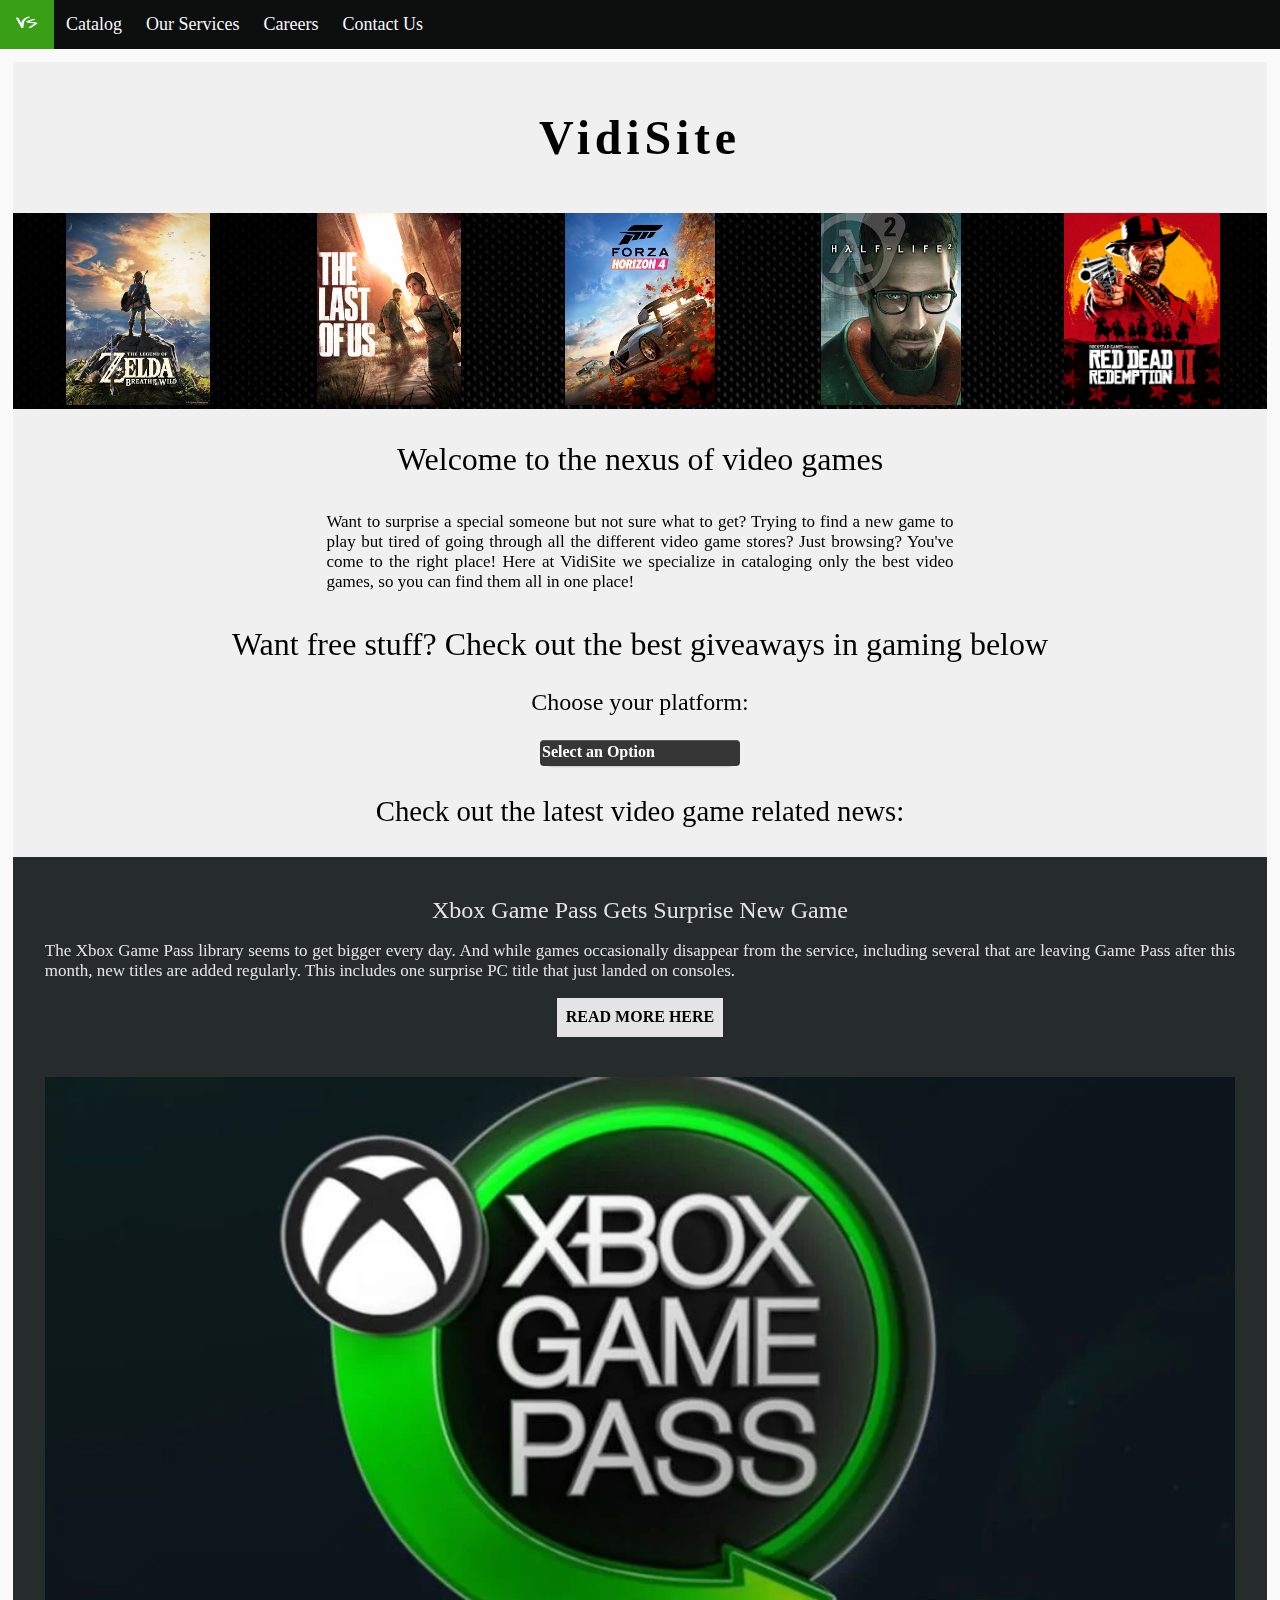
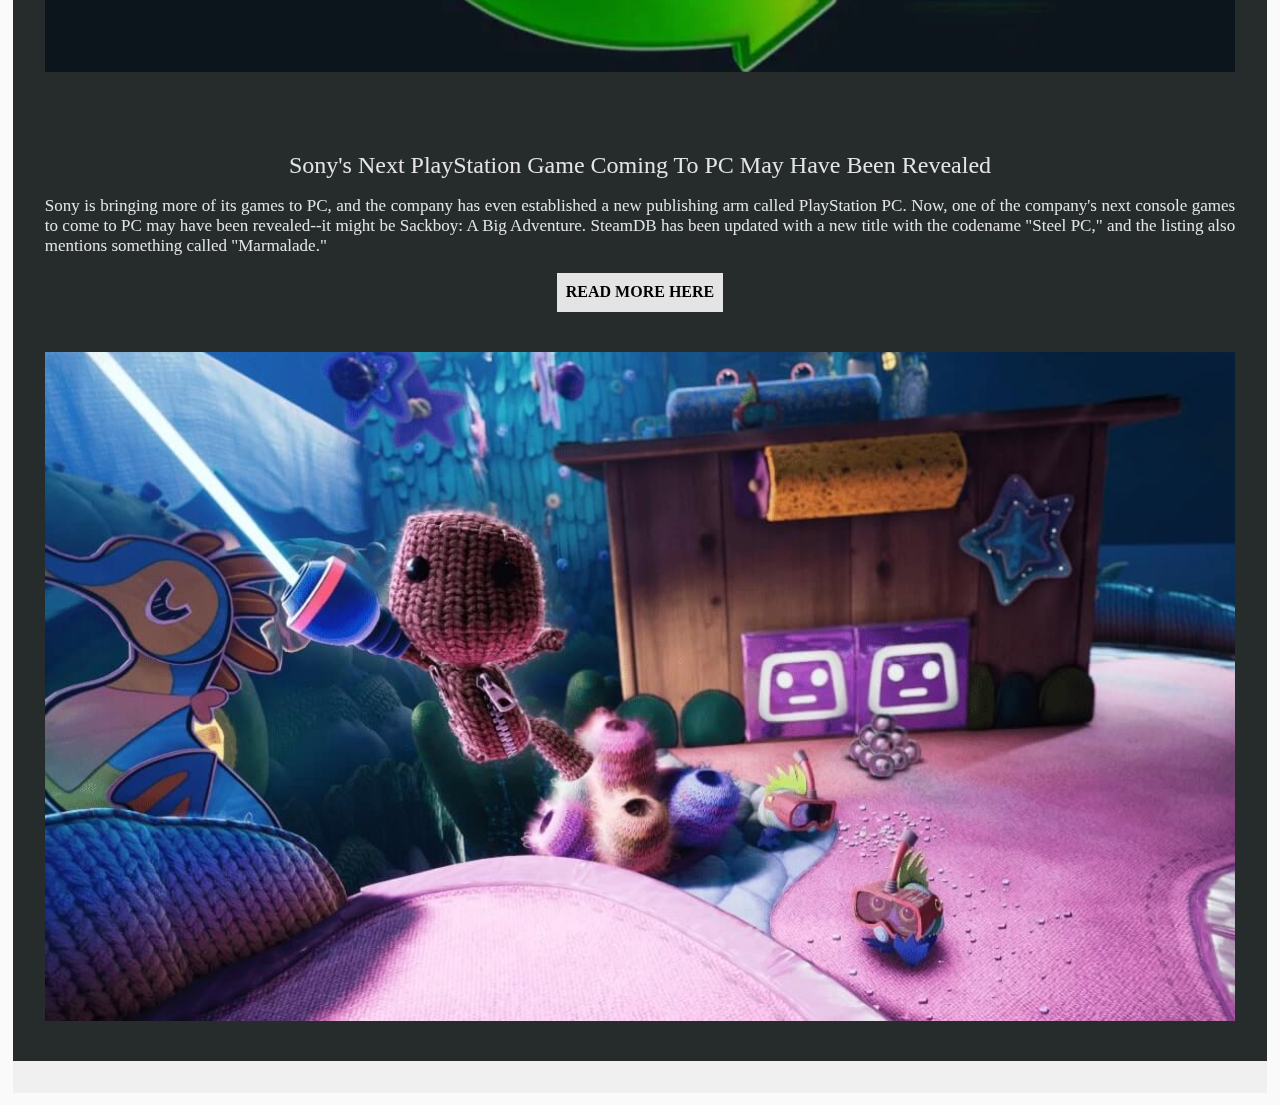
==== commit abd3c77d: "color change" ====
--- a/index.html
+++ b/index.html
@@ -157,8 +157,6 @@
         place!</p>
 
         
-    <h3 style="font-size: 1.8em;">Check out the latest video game related news:</h3>
-
 
 
       <h2>Want free stuff? Check out the best giveaways in gaming below</h2>
@@ -209,6 +207,8 @@
         </div>
       </div>
 
+      <h3 style="font-size: 1.8em;">Check out the latest video game related news:</h3>
+
       <div style="background-color: #262c2c;" class="row">
         <div class="column">
             <div class="column">
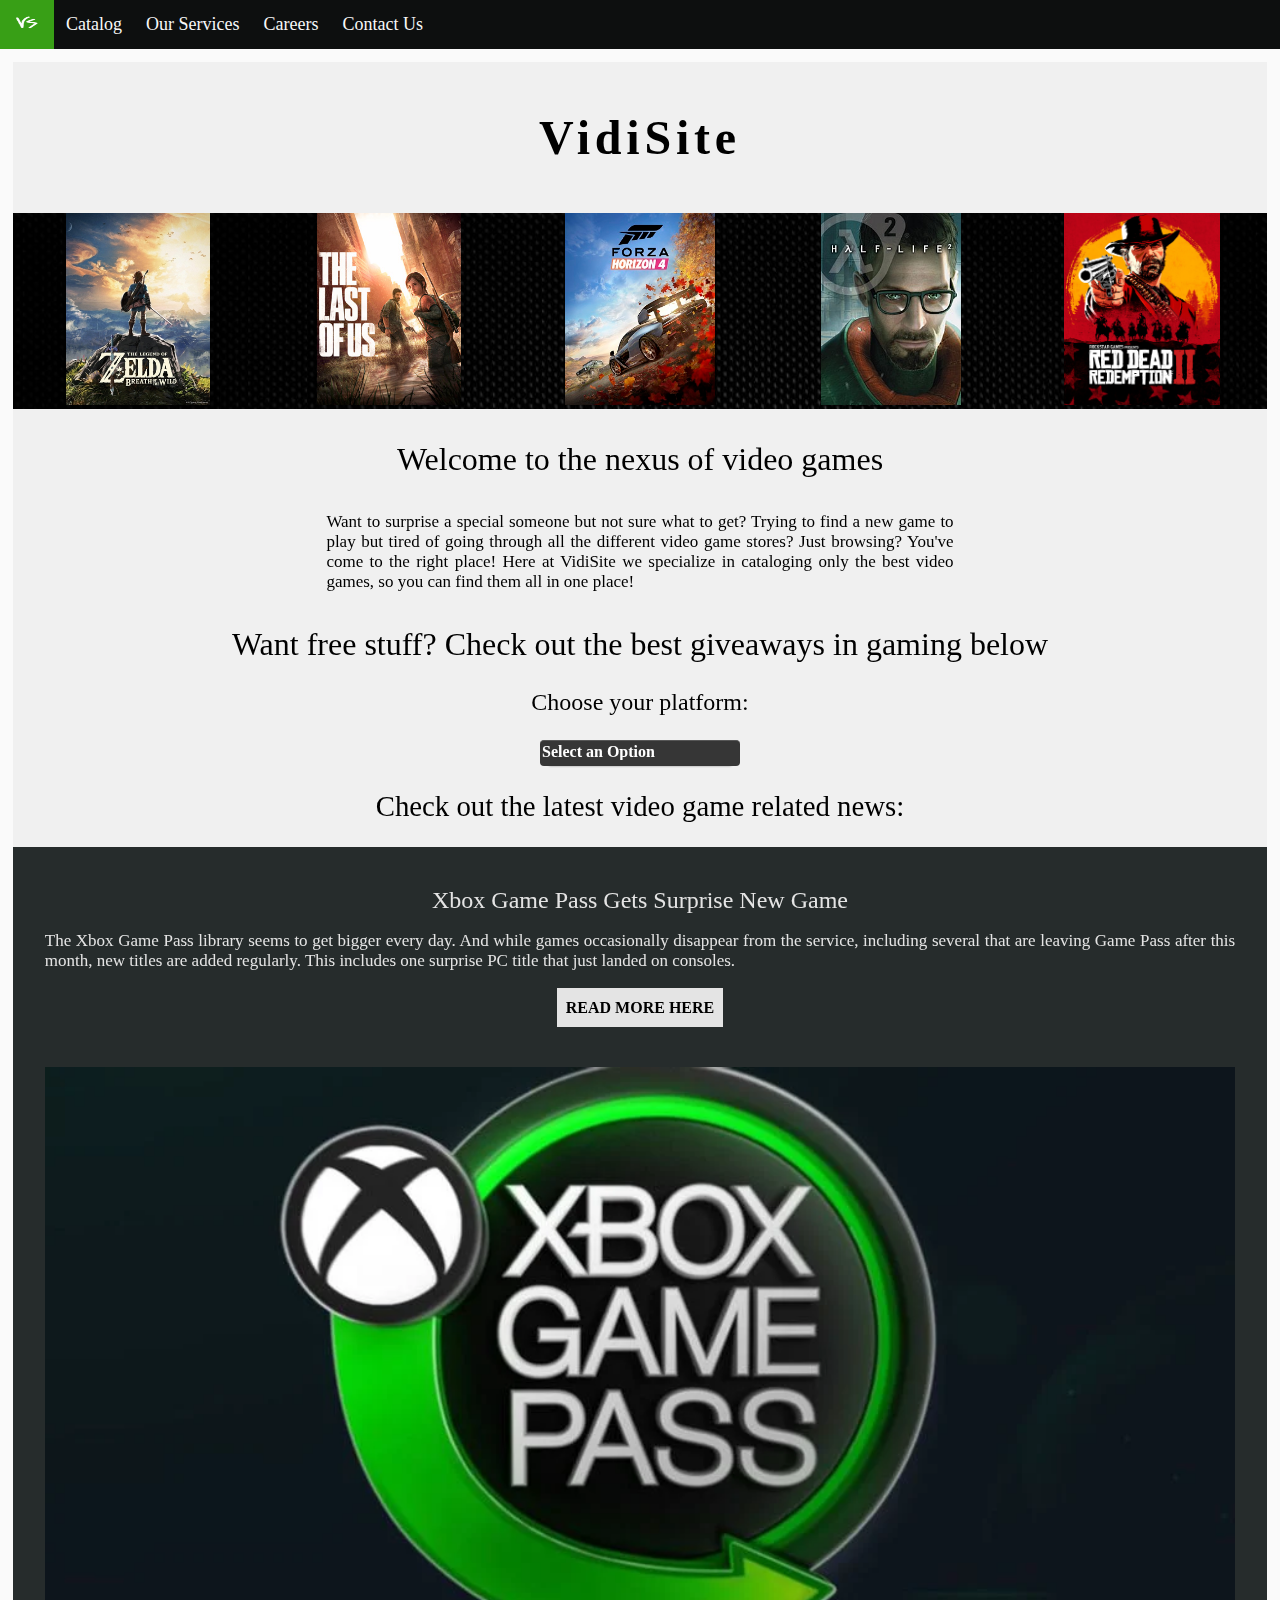
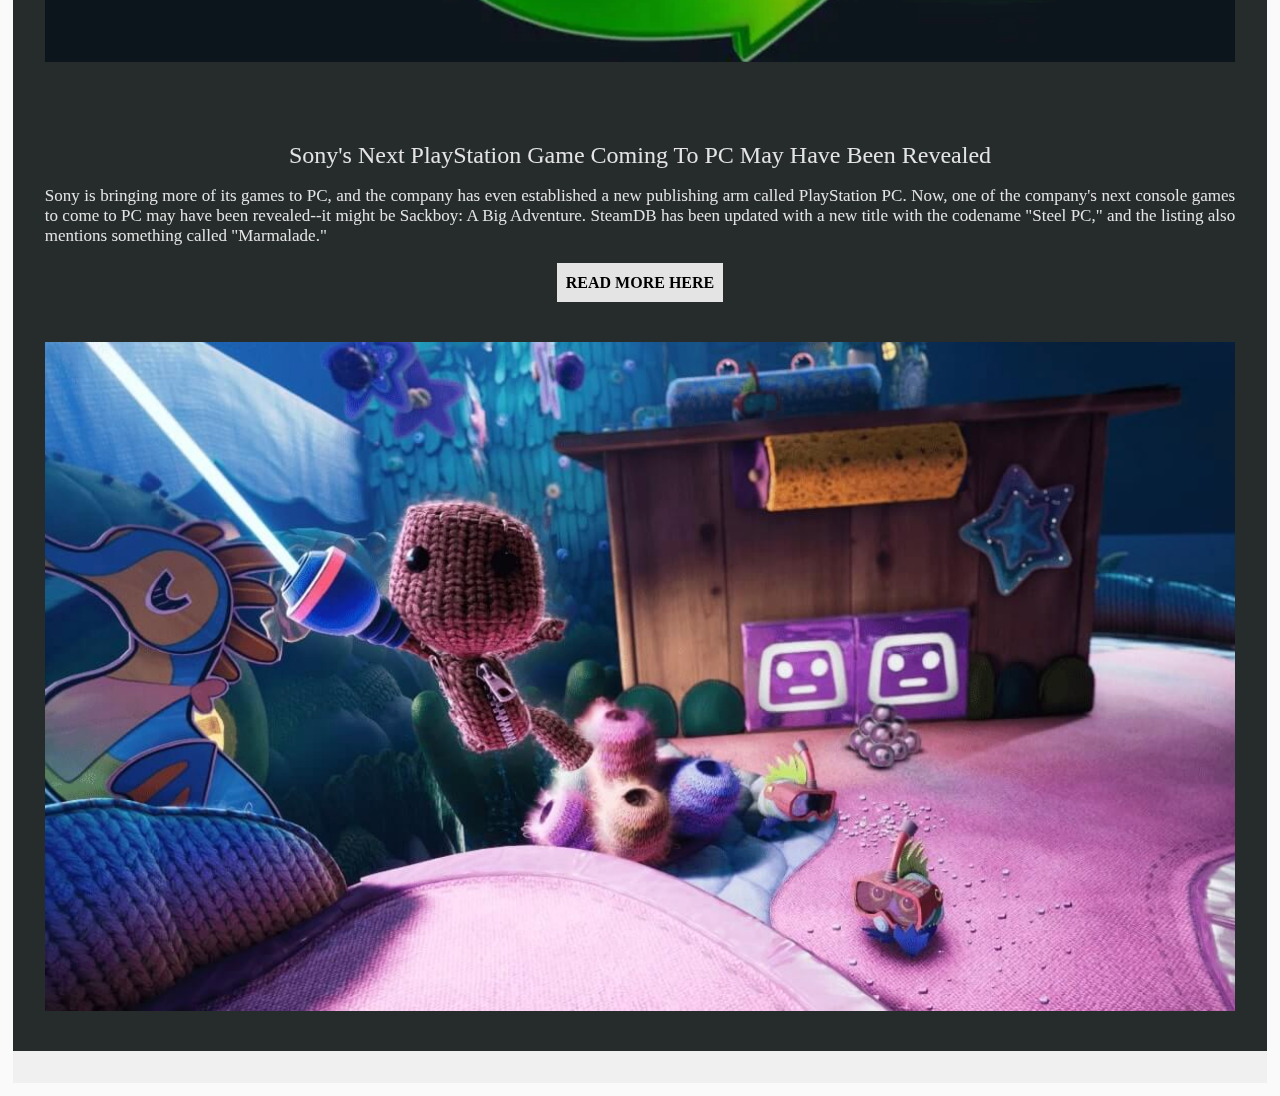
==== commit 42d22632: "color change" ====
--- a/index.html
+++ b/index.html
@@ -155,8 +155,6 @@
         but tired of going through all the different video game stores? Just browsing? You've come to the right place! 
         Here at VidiSite we specialize in cataloging only the best video games, so you can find them all in one
         place!</p>
-
-        
 
 
       <h2>Want free stuff? Check out the best giveaways in gaming below</h2>
@@ -207,7 +205,7 @@
         </div>
       </div>
 
-      <h3 style="font-size: 1.8em;">Check out the latest video game related news:</h3>
+      <h2 style="font-size: 1.8em;">Check out the latest video game related news:</h2>
 
       <div style="background-color: #262c2c;" class="row">
         <div class="column">
